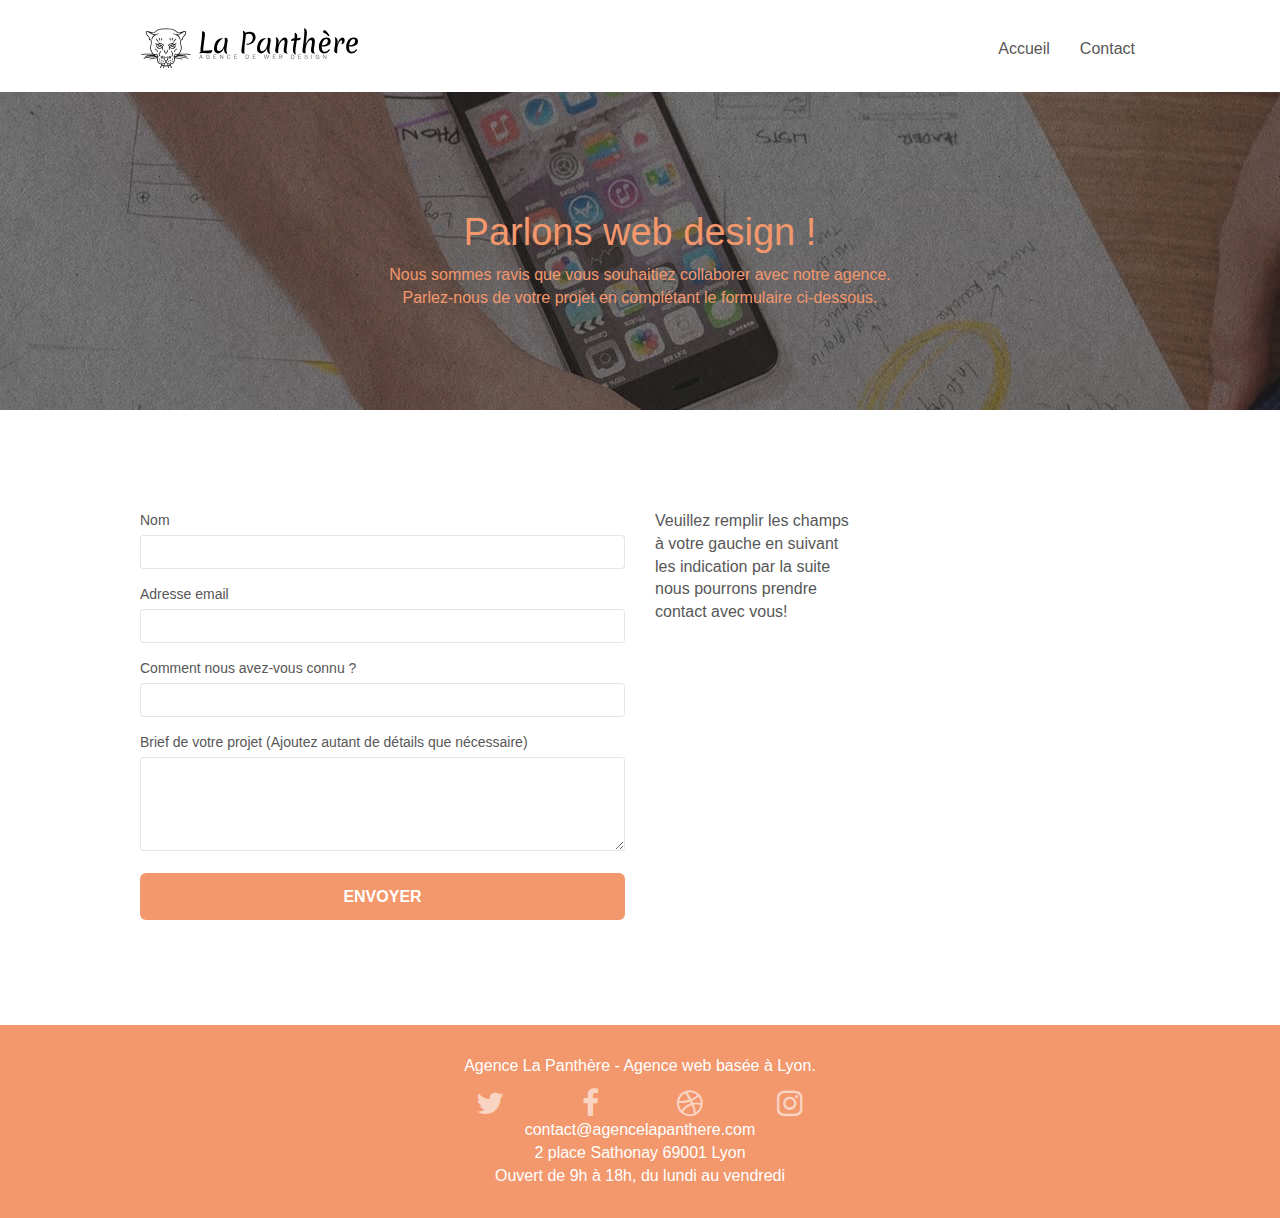
==== page2.html @ a29564c0 "Reupload du projet du a un probléme git" ====
<!doctype html>
<html lang="fr">
<head>
    <meta charset="utf-8">
    <meta name="description" content="Page de contact de L'agence de web design La Panthére">
    <meta name="viewport" content="width=device-width, initial-scale=1.0, viewport-fit=cover">
    <link rel="shortcut icon" type="image/png" href="favicon.jpg">
    
	<link rel="stylesheet" type="text/css" href="./css/bootstrap.css">
	<link rel="stylesheet" type="text/css" href="style.css">
	<link rel="stylesheet" type="text/css" href="./css/font-awesome.css">
	<link rel="stylesheet" type="text/css" href="./css/et-line.css">
	
    
	<script src="./js/jquery-2.1.0.js"></script>
	<script src="./js/bootstrap.js"></script>
	<script src="./js/blocs.js"></script>
	<script src="./js/jquery.touchSwipe.js" defer></script>
	<script src="./js/gmaps.js"></script>
    <title>Contact</title>

    
<!-- Analytics -->
 
<!-- Analytics END -->
    
</head>
<body>
<!-- Principal conteneur -->
<div class="page-container">
    
<!-- bloc-0 -->
<div class="bloc bgc-white l-bloc " id="bloc-0">
	<div class="container bloc-sm">
		<nav class="navbar row">
			<div class="navbar-header">
				<a class="navbar-brand" href="index.html"><img src="img/agence-la-panthere-monochrome.svg" alt="atlanta web design logo" height="40" /></a>
				<button id="nav-toggle" type="button" class="ui-navbar-toggle navbar-toggle" data-toggle="collapse" data-target=".navbar-1">
					<span class="sr-only">Toggle navigation</span><span class="icon-bar"></span><span class="icon-bar"></span><span class="icon-bar"></span>
				</button>
			</div>
			<div class="collapse navbar-collapse navbar-1 special-dropdown-nav">
				<ul class="site-navigation nav navbar-nav">
					<li>
						<a href="index.html">Accueil</a>
					</li>
					<li>
					</li>
					<li>
						<a href="page2.html">Contact</a>
					</li>
				</ul>
			</div>
		</nav>
	</div>
</div>
<!-- bloc-0 END -->

<!-- bloc-6 -->
<div class="bloc bgc-dark-slate-blue bg-banniere d-bloc bg-t-edge bloc-bg-texture texture-paper b-parallax" id="bloc-6">
	<div class="container bloc-lg">
		<div class="row">
			<div class="col-sm-12">
				<h1 class="text-center hero-bloc-text tc-white h1_">
					Parlons web design !
				</h1>
				<p class="text-center mg-lg tc-white tight-width-whitespace">
					Nous sommes ravis que vous souhaitiez collaborer avec notre agence.<br>
					Parlez-nous de votre projet en complétant le formulaire ci-dessous.
				</p>
			</div>
		</div>
	</div>
</div>
<!-- bloc-6 END -->

<!-- bloc-7 -->
<div class="bloc bgc-white l-bloc" id="bloc-7">
	<div class="container bloc-lg">
		<div class="row">
			<div class="col-sm-6">
				<form id="form_1" novalidate success-msg="Your message has been sent." fail-msg="Sorry it seems that our mail server is not responding, Sorry for the inconvenience!">
					<div class="form-group">
						<label for="name">
							Nom
						</label>
						<input id="name" class="form-control" required />
					</div>
					<div class="form-group">
						<label for="email">
							Adresse email
						</label>
						<input id="email" class="form-control" type="email" required />
					</div>
					<div class="form-group">
						<label for="input_504">
							Comment nous avez-vous connu ?
						</label>
						<input class="form-control" type="email" required id="input_504" />
					</div>
					<div class="form-group">
						<label for="message">
							Brief de votre projet (Ajoutez autant de détails que nécessaire)<br>
						</label>
						<textarea id="message" class="form-control" rows="4" cols="50" required></textarea>
					</div> 
					<button class="bloc-button btn btn-lg btn-block cta-hero btn-atomic-tangerine" type="submit">
						Envoyer
					</button>
				</form>
			</div>
			<div class="col-sm-6">
				<p>
					Veuillez remplir les champs<br> à votre gauche en suivant<br> les indication par la suite<br> nous pourrons prendre<br> contact avec vous!
				</p>
			</div>
		</div>
	</div>
</div>
<!-- bloc-7 END -->

<!-- ScrollToTop Button -->
<a href="#" class="bloc-button btn btn-d scrollToTop" onclick="scrollToTarget('1')"><span class="fa fa-chevron-up"></span></a>
<!-- ScrollToTop Button END-->


<!-- Footer - bloc-8 -->
<div class="bloc bgc-atomic-tangerine d-bloc" id="bloc-8">
	<div class="container bloc-sm">
		<div class="row">
			<div class="col-sm-12">
				<p class="text-center white">
					Agence La Panthère - Agence web basée à Lyon.<br>
				</p>
				<div class="row row-no-gutters social">
					<div class="col-sm-3">
						<div class="text-center">
							<a class="social" href="index.html" aria-label="Twitter"><span class="fa fa-twitter icon-md"></span></a>
						</div>
					</div>
					<div class="col-sm-3">
						<div class="text-center">
							<a class="social" href="index.html" aria-label="Facebook"><span class="fa fa-facebook icon-md"></span></a>
						</div>
					</div>
					<div class="col-sm-3">
						<div class="text-center">
							<a class="social" href="index.html" aria-label="Dribbble"><span class="fa fa-dribbble icon-md"></span></a>
						</div>
					</div>
					<div class="col-sm-3">
						<div class="text-center">
							<a class="social" href="index.html" aria-label="Instagram"><span class="fa fa-instagram icon-md"></span></a>
						</div>
					</div>

					<p class="text-center white contact">
						contact@agencelapanthere.com<br>
						2 place Sathonay 69001 Lyon<br>
						Ouvert de 9h à 18h, du lundi au vendredi
					</p>
				</div>
			</div>
		</div>
	</div>
</div>
<!-- Footer - bloc-8 END -->

</div>
<!-- Principal conteneur END -->
    

</body>
</html>
---- style.css ----
body {
    margin: 0;
    padding: 0;
    background: #FFF;
    overflow-x: hidden;
    -webkit-font-smoothing: antialiased;
    -moz-osx-font-smoothing: grayscale;
}

a,
button {
    transition: all .3s ease-in-out;
    outline: none!important;
}

a:hover {
    text-decoration: none;
    cursor: pointer;
}

#page-loading-blocs-notifaction {
    position: fixed;
    top: 0;
    bottom: 0;
    width: 100%;
    z-index: 100000;
    background: #FFFFFF url("img/pageload-spinner.gif") no-repeat center center;
}

.bloc {
    width: 100%;
    clear: both;
    background: 50% 50% no-repeat;
    padding: 0 50px;
    -webkit-background-size: cover;
    -moz-background-size: cover;
    -o-background-size: cover;
    background-size: cover;
    position: relative;
}

.bloc .container {
    padding-left: 0;
    padding-right: 0;
}

.bloc-lg {
    padding: 100px 50px;
}

.bloc-md {
    padding: 50px;
}

.bloc-sm {
    padding: 20px 50px;
}

.bg-center,
.bg-l-edge,
.bg-r-edge,
.bg-t-edge,
.bg-b-edge,
.bg-tl-edge,
.bg-bl-edge,
.bg-tr-edge,
.bg-br-edge,
.bg-repeat {
    -webkit-background-size: auto!important;
    -moz-background-size: auto!important;
    -o-background-size: auto!important;
    background-size: auto!important;
}

.bg-repeat {
    background: repeat;
}

.bg-t-edge {
    background: top no-repeat;
}

.bloc-bg-texture::before {
    content: "";
    background-size: 2px 2px;
    position: absolute;
    top: 0;
    bottom: 0;
    left: 0;
    right: 0;
}

.texture-paper::before {
    background: url("img/texture-paper.webp");
    background-size: 280px 280px;
    opacity: 1;
}

.b-parallax {
    background-attachment: fixed;
}

.d-bloc {
    color: rgba(255, 255, 255, .7);
}

.d-bloc button:hover {
    color: rgba(255, 255, 255, .9);
}

.d-bloc .icon-round,
.d-bloc .icon-square,
.d-bloc .icon-rounded,
.d-bloc .icon-semi-rounded-a,
.d-bloc .icon-semi-rounded-b {
    border-color: rgba(255, 255, 255, .9);
}

.d-bloc .divider-h span {
    border-color: rgba(255, 255, 255, .2);
}

.d-bloc .a-btn,
.d-bloc .navbar a,
.d-bloc .navbar-brand,
.d-bloc a .icon-sm,
.d-bloc a .icon-md,
.d-bloc a .icon-lg,
.d-bloc a .icon-xl,
.d-bloc h1 a,
.d-bloc h2 a,
.d-bloc h3 a,
.d-bloc h4 a,
.d-bloc h5 a,
.d-bloc h6 a,
.d-bloc p a {
    color: rgba(255, 255, 255, .6);
}

.d-bloc .a-btn:hover,
.d-bloc .navbar a:hover,
.d-bloc .navbar-brand:hover,
.d-bloc a:hover .icon-sm,
.d-bloc a:hover .icon-md,
.d-bloc a:hover .icon-lg,
.d-bloc a:hover .icon-xl,
.d-bloc h1 a:hover,
.d-bloc h2 a:hover,
.d-bloc h3 a:hover,
.d-bloc h4 a:hover,
.d-bloc h5 a:hover,
.d-bloc h6 a:hover,
.d-bloc p a:hover {
    color: rgba(255, 255, 255, 1);
}

.d-bloc .navbar-toggle .icon-bar {
    background: rgba(255, 255, 255, 1);
}

.d-bloc .btn-wire,
.d-bloc .btn-wire:hover {
    color: rgba(255, 255, 255, 1);
    border-color: rgba(255, 255, 255, 1);
}

.d-bloc .panel {
    color: rgba(0, 0, 0, .5);
}

.d-bloc .panel button:hover {
    color: rgba(0, 0, 0, .7);
}

.d-bloc .panel icon {
    border-color: rgba(0, 0, 0, .7);
}

.d-bloc .panel .divider-h span {
    border-color: rgba(0, 0, 0, .1);
}

.d-bloc .panel .a-btn {
    color: rgba(0, 0, 0, .6);
}

.d-bloc .panel .a-btn:hover {
    color: rgba(0, 0, 0, 1);
}

.d-bloc .panel .btn-wire,
.d-bloc .panel .btn-wire:hover {
    color: rgba(0, 0, 0, .7);
    border-color: rgba(0, 0, 0, .3);
}

.d-bloc .panel,
.l-bloc {
    color: rgba(0, 0, 0, .5);
}

.d-bloc .panel button:hover,
.l-bloc button:hover {
    color: rgba(0, 0, 0, .7);
}

.l-bloc .icon-round,
.l-bloc .icon-square,
.l-bloc .icon-rounded,
.l-bloc .icon-semi-rounded-a,
.l-bloc .icon-semi-rounded-b {
    border-color: rgba(0, 0, 0, .7);
}

.d-bloc .panel .divider-h span,
.l-bloc .divider-h span {
    border-color: rgba(0, 0, 0, .1);
}

.d-bloc .panel .a-btn,
.l-bloc .a-btn,
.l-bloc .navbar a,
.l-bloc .navbar-brand,
.l-bloc a .icon-sm,
.l-bloc a .icon-md,
.l-bloc a .icon-lg,
.l-bloc a .icon-xl,
.l-bloc h1 a,
.l-bloc h2 a,
.l-bloc h3 a,
.l-bloc h4 a,
.l-bloc h5 a,
.l-bloc h6 a,
.l-bloc p a {
    color: rgba(0, 0, 0, .6);
}

.d-bloc .panel .a-btn:hover,
.l-bloc .a-btn:hover,
.l-bloc .navbar a:hover,
.l-bloc .navbar-brand:hover,
.l-bloc a:hover .icon-sm,
.l-bloc a:hover .icon-md,
.l-bloc a:hover .icon-lg,
.l-bloc a:hover .icon-xl,
.l-bloc h1 a:hover,
.l-bloc h2 a:hover,
.l-bloc h3 a:hover,
.l-bloc h4 a:hover,
.l-bloc h5 a:hover,
.l-bloc h6 a:hover,
.l-bloc p a:hover {
    color: rgba(0, 0, 0, 1);
}

.l-bloc .navbar-toggle .icon-bar {
    color: rgba(0, 0, 0, .6);
}

.d-bloc .panel .btn-wire,
.d-bloc .panel .btn-wire:hover,
.l-bloc .btn-wire,
.l-bloc .btn-wire:hover {
    color: rgba(0, 0, 0, .7);
    border-color: rgba(0, 0, 0, .3);
}

.voffset {
    margin-top: 30px;
}

.voffset-lg {
    margin-top: 80px;
}

.row-no-gutters {
    margin-right: 0;
    margin-left: 0;
}

.row.row-no-gutters > [class^="col-"],
.row.row-no-gutters > [class*=" col-"] {
    padding-right: 0;
    padding-left: 0;
}

#bloc-1-hero h1 {
    font-size: 32px;
}

.navbar {
    margin-bottom: 0;
    z-index: 1;
}

.navbar-brand {
    height: auto;
    padding: 3px 15px;
    font-size: 25px;
    font-weight: normal;
    font-weight: 600;
    line-height: 44px;
}

.navbar-brand img {
    max-height: 200px;
    margin: 0 5px 0 0;
    display: inline;
}

.navbar-brand img[src$=svg] {
    min-width: 100px;
}

.nav-center .navbar-brand img {
    margin: 0;
}

.navbar .nav {
    padding-top: 2px;
    margin-right: -16px;
    float: right;
    z-index: 1;
}

.nav > li {
    float: left;
    margin-top: 4px;
    font-size: 16px;
}

.navbar-nav .open .dropdown-menu > li > a {
    text-align: inherit;
}

.nav > li a:hover,
.nav > li a:focus {
    background: transparent;
}

.navbar-toggle {
    margin: 10px 10px 0 0;
    border: 0px;
}

.navbar-toggle:hover {
    background: transparent!important;
}

.navbar-toggle .icon-bar {
    background-color: rgba(0, 0, 0, .5);
    width: 26px;
}

.nav-invert .navbar .nav {
    float: left;
}

.nav-invert .navbar-header,
.nav-invert .navbar-brand {
    float: right;
    position: relative;
    z-index: 2;
}

.citation {
    font-size: 20px;
}

.signe{
    font-weight: 100;
    font-size: 19px;
    color: gray;
}

@media (min-width: 768px) {
    .site-navigation {
        position: absolute;
        top: 50%;
        right: 20px;
        transform: translate(0, -50%);
        -webkit-transform: translateY(-50%);
    }
    .nav > li .dropdown-menu a,
    .nav > li .dropdown-menu a:hover {
        color: #484848;
    }
    .nav-invert .site-navigation {
        left: 0;
        right: 0;
    }
    .nav-center {
        text-align: center;
    }
    .nav-center .navbar-header {
        width: 100%;
    }
    .nav-center .navbar-header,
    .nav-center .navbar-brand,
    .nav-center .nav > li {
        float: none;
        display: inline-block;
    }
    .nav-center .site-navigation {
        position: relative;
        width: 100%;
        right: 0;
        margin-right: 0px;
        margin-top: 20px;
    }
    .nav-center.mini-nav .navbar-toggle {
        float: none;
        margin: 10px auto 0;
    }
}

.nav > li > .dropdown a {
    background: none!important;
    display: block;
    padding: 14px 15px;
}

nav .caret {
    margin: 0 5px;
}

.dropdown-menu .dropdown-menu {
    top: -8px;
    left: 100%;
}

.dropdown-menu .dropmenu-flow-right {
    top: 100%;
    left: 0;
    margin-left: -1px;
    border-top-left-radius: 0;
    border-top-right-radius: 0;
}

.dropdown-menu .dropdown span {
    border: 4px solid black;
    border-top-color: transparent;
    border-right-color: transparent;
    border-bottom-color: transparent;
    margin: 6px -5px 0 0!important;
    float: right;
}

.mg-md {
    margin-top: 10px;
    margin-bottom: 20px;
}

.mg-lg {
    margin-top: 10px;
    margin-bottom: 40px;
}

.btn {
    margin: 0 5px 5px 0;
}

.btn.pull-right {
    margin: 0 0 5px 5px;
}

.btn-d,
.btn-d:hover,
.btn-d:focus {
    color: #FFF;
    background: rgba(0, 0, 0, .3);
}

button {
    outline: none!important;
}

.btn-rd {
    border-radius: 40px;
}

.btn-clean {
    border: 1px solid rgba(0, 0, 0, .08);
    border-bottom-color: rgba(0, 0, 0, .1);
    text-shadow: 0 1px 0 rgba(0, 0, 1, .1);
    box-shadow: 0 1px 3px rgba(0, 0, 1, .25), inset 0 1px 0 0 rgba(255, 255, 255, .15);
}

.icon-md {
    font-size: 30px!important;
}

.icon-lg {
    font-size: 60px!important;
}

.sm-shadow {
    text-shadow: 0 1px 2px rgba(0, 0, 0, .3);
}

.panel-sq,
.panel-sq .panel-heading,
.panel-sq .panel-footer {
    border-radius: 0;
}

.panel-rd {
    border-radius: 30px;
}

.panel-rd .panel-heading {
    border-radius: 29px 29px 0 0;
}

.panel-rd .panel-footer {
    border-radius: 0 0 29px 29px;
}

.form-control {
    border-color: rgba(0, 0, 0, .1);
    box-shadow: none;
}

.scrollToTop {
    width: 40px;
    height: 40px;
    position: fixed;
    bottom: 20px;
    right: 20px;
    opacity: 0;
    z-index: 500;
    transition: all .3s ease-in-out;
}

.scrollToTop span {
    margin-top: 6px;
}

.showScrollTop {
    font-size: 14px;
    opacity: 1;
}

a[data-lightbox] {
    position: relative;
    display: block;
    text-align: center;
}

a[data-lightbox]:hover::before {
    content: "+";
    font-family: "HelveticaNeue-Light", "Helvetica Neue Light", "Helvetica Neue", Helvetica, Arial;
    font-size: 32px;
    width: 50px;
    height: 50px;
    margin-left: -25px;
    border-radius: 50%;
    background: rgba(0, 0, 0, .6);
    color: #FFF;
    font-weight: 100;
    z-index: 1;
    position: absolute;
    top: 50%;
    transform: translateY(-50%);
    -webkit-transform: translateY(-50%);
}

a[data-lightbox]:hover img {
    opacity: 0.6;
    -webkit-animation-fill-mode: none;
    animation-fill-mode: none;
}

#lightbox-modal {
    display: flex;
    align-items: center;
}

#lightbox-modal .modal-dialog {
    width: 90%;
    max-width: 900px;
    margin: 0 auto 0;
}

#lightbox-modal .modal-dialog img {
    max-height: 90vh;
    margin: 0 auto;
}

.lightbox-caption {
    padding: 20px;
    color: #FFF;
    background: rgba(0, 0, 0, .5);
    position: absolute;
    left: 15px;
    right: 15px;
    bottom: 5px;
}

.close-lightbox {
    color: #FFF;
    font-size: 30px;
    position: absolute;
    top: 20px;
    right: 20px;
    z-index: 20;
    background: rgba(0, 0, 0, .5);
    border: none;
    line-height: 30px;
    padding: 0 9px 5px;
    opacity: 0.3;
}

.close-lightbox:hover,
.next-lightbox:hover,
.prev-lightbox:hover {
    opacity: 1.0;
    color: #FFF;
}

.next-lightbox,
.prev-lightbox {
    font-size: 20px;
    color: rgba(255, 255, 255, .9);
    background: rgba(0, 0, 0, .5);
    transition: all .2s ease-in-out;
    position: absolute;
    top: 45%;
    z-index: 1;
    opacity: 0.4;
}

.next-lightbox {
    padding: 6px 8px 1px 13px;
    right: 25px;
}

.prev-lightbox {
    padding: 6px 13px 1px 10px;
    left: 25px;
}

.snapshot-lb .modal-body {
    padding-bottom: 45px;
}

.snapshot-lb .lightbox-caption {
    padding: 0;
    color: rgba(0, 0, 0, .5);
    background: none;
}

h1,
h2,
h3,
h4,
h5,
h6,
p,
label,
.btn,
a {
    font-family: "helvetica";
    font-weight: 400;
    color: #575757!important;
}

.container {
    max-width: 1000px;
}

.hero-bloc-text {
    font-size: 38px;
}

.hero-bloc-text-sub {
    font-size: 36px;
}



.statement-bloc-text {
    line-height: 26px;
    font-style: italic;
    font-size: 20px;
    text-align: center;
    font-weight: lighter;
    max-width: 520px;
    margin: auto auto auto auto;
}

p {
    font-size: 16px;
}

.tight-width-whitespace {
    max-width: 600px;
    margin: auto auto auto auto;
}

.h1 {
    font-size: 20px;
    font-family: "Open Sans";
}

.cta-hero {
    margin-top: 22px;
    color: #FFFFFF!important;
    text-transform: uppercase;
    padding: 12px 28px 12px 28px;
    font-size: 16px;
    font-weight: 700;
}

.social {
    max-width: 400px;
    margin: auto auto auto auto;
}

h2 {
    font-size: 22px;
    line-height: 1.4em;
}

h3 {
    font-size: 15px;
    text-transform: uppercase;
    font-weight: 700;
    color: #333333!important;
}

.med-width-whitespace {
    max-width: 800px;
    margin: auto auto auto auto;
    box-shadow: 0px 0px 0px #000000;
}

h1 {
    color: #333333!important;
}

h4 {
    color: #333333!important;
}

.icons {
    margin-bottom: 14px;
    margin-top: 24px;
}

.white {
    color: #FFFFFF!important;
    margin-top: 10px;
}


.portfolio-thumb {
    margin-bottom: 24px;
}

.portfolio-row {
    margin-bottom: 44px;
    margin-top: 50px;
}

.avatar {
    box-shadow: 0px 4px 9px rgba(0, 0, 0, 0.3);
}

.black-background {
    background-color: rgba(0, 0, 0, 0.6);
    padding: 40px 40px 40px 40px;
}

.bold-link {
    font-weight: 900;
    text-decoration: underline!important;
}

.bgc-white {
    background-color: #FFFFFF;
}

.bgc-dark-slate-blue {
    background-color: #364577;
}

.bgc-atomic-tangerine {
    background-color: #F3976C;
}

.tc-white {
    color: #F3976C!important;
}



.btn-atomic-tangerine {
    background: #F3976C;
    color: #FFFFFF!important;
}

.titre_block{
font-weight: bold;
font-size: 20px;
}
.img-responsive{
    width: 270px;
    height: 270px;
}

.btn-atomic-tangerine:hover {
    background: #c27956!important;
    color: #FFFFFF!important;
}

.ltc-white {
    color: #FFFFFF!important;
}

.ltc-white:hover {
    color: #cccccc!important;
}

.ltc-atomic-tangerine {
    color: #F3976C!important;
}

.ltc-atomic-tangerine:hover {
    color: #c27956!important;
}

.icon-dark-slate-blue {
    color: #364577!important;
    border-color: #364577!important;
}

.image-resize-mode{
    width: 100px;
    height: 100px;
}

.portfolio-thum{
    width: 270px;
    height: 270px;
}

.bg-dots-bg {
    background-image: url("img/dots-bg.webp");
}

.bg-lines-h2-bg {
    background-image: url("img/lines-h2-bg.webp");
}

.bg-banniere {
    background-image: url("img/agence-la-panthere.webp");
}

.bg-presentation {
    background-image: url("img/image-de-presentation.webp");
}

@media (max-width: 1024px) {
    .bloc {
        padding-left: 20px;
        padding-right: 20px;
    }
    .bloc.full-width-bloc,
    .bloc-tile-2.full-width-bloc .container,
    .bloc-tile-3.full-width-bloc .container,
    .bloc-tile-4.full-width-bloc .container {
        padding-left: 0;
        padding-right: 0;
    }
}

@media (max-width: 992px) and (min-width: 768px) {
    .navbar .nav {
        max-width: 80%
    }
    .nav-center.navbar .nav {
        max-width: 100%
    }
}

@media only screen and (min-device-width: 768px) and (max-device-width: 1024px) and (orientation: landscape) {
    .b-parallax {
        background-attachment: scroll;
    }
}

@media only screen and (min-device-width: 1024px) and (max-device-width: 1366px) and (-webkit-min-device-pixel-ratio: 1.5) {
    .b-parallax {
        background-attachment: scroll;
    }
}

@media (max-width: 991px) {
    .container {
        width: 100%;
    }
    .b-parallax {
        background-attachment: scroll;
    }
    .page-container,
    #hero-bloc {
        overflow-x: hidden;
        position: relative;
    }
    .bloc {
        padding-left: constant(safe-area-inset-left);
        padding-right: constant(safe-area-inset-right);
    }
    .bloc-group,
    .bloc-group .bloc {
        display: block;
        width: 100%;
    }
    .bloc-fill-screen .fill-bloc-top-edge,
    .bloc-fill-screen .fill-bloc-bottom-edge {
        padding: 0 20px;
        padding-left: constant(safe-area-inset-left);
        padding-right: constant(safe-area-inset-right);
    }
}

@media (max-width: 767px) {
    .page-container {
        overflow-x: hidden;
        position: relative;
    }
    h1,
    h2,
    h3,
    h4,
    h5,
    h6,
    p,
    #disqus_thread {
        padding-left: 10px!important;
        padding-right: 10px!important;
    }
    .b-parallax {
        background-attachment: scroll;
    }
    .navbar .nav {
        padding-top: 0;
        border-top: 1px solid rgba(0, 0, 0, .2);
        float: none!important;
    }
    .navbar.row {
        margin-left: 0;
        margin-right: 0;
    }
    .site-navigation {
        position: inherit;
        transform: none;
        -webkit-transform: none;
        -ms-transform: none;
    }
    .nav > li {
        margin-top: 0;
        border-bottom: 1px solid rgba(0, 0, 0, .1);
        background: rgba(0, 0, 0, .05);
        text-align: left;
        padding-left: 15px;
        width: 100%;
    }
    .nav > li:hover {
        background: rgba(0, 0, 0, .08);
    }
    .dropdown .dropdown a .caret {
        float: none;
        margin: 5px 0 0 10px!important;
        border: 4px solid black;
        border-bottom-color: transparent;
        border-right-color: transparent;
        border-left-color: transparent;
    }
    #hero-bloc .navbar .nav {
        background: rgba(0, 0, 0, .8);
    }
    #hero-bloc .navbar .nav a {
        color: rgba(255, 255, 255, .6);
    }
    .hero {
        padding: 50px 0;
    }
    .hero-nav {
        left: -1px;
        right: -1px;
    }
    .navbar-collapse {
        padding: 0;
        overflow-x: hidden;
        -webkit-box-shadow: none;
        box-shadow: none;
    }
    .navbar-brand img {
        max-height: 40px;
        width: auto;
    }
    .nav-invert .navbar-header {
        float: none;
        width: 100%;
    }
    .nav-invert .navbar-toggle {
        float: left;
        margin-left: 10px;
    }
    .bloc {
        padding-left: 0;
        padding-right: 0;
    }
    .bloc-xxl,
    .bloc-xl,
    .bloc-lg {
        padding: 40px 0;
    }
    .bloc-sm,
    .bloc-md {
        padding-left: 0;
        padding-right: 0;
    }
    .bloc-tile-2 .container,
    .bloc-tile-3 .container,
    .bloc-tile-4 .container,
    .bloc-fill-screen .fill-bloc-top-edge,
    .bloc-fill-screen .fill-bloc-bottom-edge {
        padding-left: 0;
        padding-right: 0;
    }
    .a-block {
        padding: 0 10px;
    }
    .btn-dwn {
        display: none;
    }
    .voffset {
        margin-top: 5px;
    }
    .voffset-md {
        margin-top: 20px;
    }
    .voffset-lg {
        margin-top: 30px;
    }
    form {
        padding: 5px;
    }
    .close-lightbox {
        display: inline-block;
    }
    .blocsapp-device-iphone5 {
        background-size: 216px 425px;
        padding-top: 60px;
        width: 216px;
        height: 425px;
    }
    .blocsapp-device-iphone5 img {
        width: 180px;
        height: 320px;
    }
}

@media (max-width: 400px) {
    .bloc {
        padding-left: 0;
        padding-right: 0;
    }
}

@media (max-width: 767px) {
    .bloc-mob-center-text {
        text-align: center;
    }
}

@media screen and (min-width: 320px) and (max-width: 550px) {
    .img-responsive{
        margin: auto;
    }
}
---- css/et-line.css ----
@font-face {
    font-family: et-line;
    src: url(../fonts/et-line.eot);
    src: url(../fonts/et-line.eot?#iefix) format('embedded-opentype'), url(../fonts/et-line.woff) format('woff'), url(../fonts/et-line.ttf) format('truetype'), url(../fonts/et-line.svg#et-line) format('svg');
    font-weight: 400;
    font-style: normal
}

.et-icon-adjustments,
.et-icon-alarmclock,
.et-icon-anchor,
.et-icon-aperture,
.et-icon-attachment,
.et-icon-bargraph,
.et-icon-basket,
.et-icon-beaker,
.et-icon-bike,
.et-icon-book-open,
.et-icon-briefcase,
.et-icon-browser,
.et-icon-calendar,
.et-icon-camera,
.et-icon-caution,
.et-icon-chat,
.et-icon-circle-compass,
.et-icon-clipboard,
.et-icon-clock,
.et-icon-cloud,
.et-icon-compass,
.et-icon-desktop,
.et-icon-dial,
.et-icon-document,
.et-icon-documents,
.et-icon-download,
.et-icon-dribbble,
.et-icon-edit,
.et-icon-envelope,
.et-icon-expand,
.et-icon-facebook,
.et-icon-flag,
.et-icon-focus,
.et-icon-gears,
.et-icon-genius,
.et-icon-gift,
.et-icon-global,
.et-icon-globe,
.et-icon-googleplus,
.et-icon-grid,
.et-icon-happy,
.et-icon-hazardous,
.et-icon-heart,
.et-icon-hotairballoon,
.et-icon-hourglass,
.et-icon-key,
.et-icon-laptop,
.et-icon-layers,
.et-icon-lifesaver,
.et-icon-lightbulb,
.et-icon-linegraph,
.et-icon-linkedin,
.et-icon-lock,
.et-icon-magnifying-glass,
.et-icon-map,
.et-icon-map-pin,
.et-icon-megaphone,
.et-icon-mic,
.et-icon-mobile,
.et-icon-newspaper,
.et-icon-notebook,
.et-icon-paintbrush,
.et-icon-paperclip,
.et-icon-pencil,
.et-icon-phone,
.et-icon-picture,
.et-icon-pictures,
.et-icon-piechart,
.et-icon-presentation,
.et-icon-pricetags,
.et-icon-printer,
.et-icon-profile-female,
.et-icon-profile-male,
.et-icon-puzzle,
.et-icon-quote,
.et-icon-recycle,
.et-icon-refresh,
.et-icon-ribbon,
.et-icon-rss,
.et-icon-sad,
.et-icon-scissors,
.et-icon-scope,
.et-icon-search,
.et-icon-shield,
.et-icon-speedometer,
.et-icon-strategy,
.et-icon-streetsign,
.et-icon-tablet,
.et-icon-target,
.et-icon-telescope,
.et-icon-toolbox,
.et-icon-tools,
.et-icon-tools-2,
.et-icon-trophy,
.et-icon-tumblr,
.et-icon-twitter,
.et-icon-upload,
.et-icon-video,
.et-icon-wallet,
.et-icon-wine {
    font-family: et-line;
    speak: none;
    font-style: normal;
    font-weight: 400;
    font-variant: normal;
    text-transform: none;
    line-height: 1;
    -webkit-font-smoothing: antialiased;
    -moz-osx-font-smoothing: grayscale;
    display: inline-block
}

.et-icon-mobile:before {
    content: "\e000"
}

.et-icon-laptop:before {
    content: "\e001"
}

.et-icon-desktop:before {
    content: "\e002"
}

.et-icon-tablet:before {
    content: "\e003"
}

.et-icon-phone:before {
    content: "\e004"
}

.et-icon-document:before {
    content: "\e005"
}

.et-icon-documents:before {
    content: "\e006"
}

.et-icon-search:before {
    content: "\e007"
}

.et-icon-clipboard:before {
    content: "\e008"
}

.et-icon-newspaper:before {
    content: "\e009"
}

.et-icon-notebook:before {
    content: "\e00a"
}

.et-icon-book-open:before {
    content: "\e00b"
}

.et-icon-browser:before {
    content: "\e00c"
}

.et-icon-calendar:before {
    content: "\e00d"
}

.et-icon-presentation:before {
    content: "\e00e"
}

.et-icon-picture:before {
    content: "\e00f"
}

.et-icon-pictures:before {
    content: "\e010"
}

.et-icon-video:before {
    content: "\e011"
}

.et-icon-camera:before {
    content: "\e012"
}

.et-icon-printer:before {
    content: "\e013"
}

.et-icon-toolbox:before {
    content: "\e014"
}

.et-icon-briefcase:before {
    content: "\e015"
}

.et-icon-wallet:before {
    content: "\e016"
}

.et-icon-gift:before {
    content: "\e017"
}

.et-icon-bargraph:before {
    content: "\e018"
}

.et-icon-grid:before {
    content: "\e019"
}

.et-icon-expand:before {
    content: "\e01a"
}

.et-icon-focus:before {
    content: "\e01b"
}

.et-icon-edit:before {
    content: "\e01c"
}

.et-icon-adjustments:before {
    content: "\e01d"
}

.et-icon-ribbon:before {
    content: "\e01e"
}

.et-icon-hourglass:before {
    content: "\e01f"
}

.et-icon-lock:before {
    content: "\e020"
}

.et-icon-megaphone:before {
    content: "\e021"
}

.et-icon-shield:before {
    content: "\e022"
}

.et-icon-trophy:before {
    content: "\e023"
}

.et-icon-flag:before {
    content: "\e024"
}

.et-icon-map:before {
    content: "\e025"
}

.et-icon-puzzle:before {
    content: "\e026"
}

.et-icon-basket:before {
    content: "\e027"
}

.et-icon-envelope:before {
    content: "\e028"
}

.et-icon-streetsign:before {
    content: "\e029"
}

.et-icon-telescope:before {
    content: "\e02a"
}

.et-icon-gears:before {
    content: "\e02b"
}

.et-icon-key:before {
    content: "\e02c"
}

.et-icon-paperclip:before {
    content: "\e02d"
}

.et-icon-attachment:before {
    content: "\e02e"
}

.et-icon-pricetags:before {
    content: "\e02f"
}

.et-icon-lightbulb:before {
    content: "\e030"
}

.et-icon-layers:before {
    content: "\e031"
}

.et-icon-pencil:before {
    content: "\e032"
}

.et-icon-tools:before {
    content: "\e033"
}

.et-icon-tools-2:before {
    content: "\e034"
}

.et-icon-scissors:before {
    content: "\e035"
}

.et-icon-paintbrush:before {
    content: "\e036"
}

.et-icon-magnifying-glass:before {
    content: "\e037"
}

.et-icon-circle-compass:before {
    content: "\e038"
}

.et-icon-linegraph:before {
    content: "\e039"
}

.et-icon-mic:before {
    content: "\e03a"
}

.et-icon-strategy:before {
    content: "\e03b"
}

.et-icon-beaker:before {
    content: "\e03c"
}

.et-icon-caution:before {
    content: "\e03d"
}

.et-icon-recycle:before {
    content: "\e03e"
}

.et-icon-anchor:before {
    content: "\e03f"
}

.et-icon-profile-male:before {
    content: "\e040"
}

.et-icon-profile-female:before {
    content: "\e041"
}

.et-icon-bike:before {
    content: "\e042"
}

.et-icon-wine:before {
    content: "\e043"
}

.et-icon-hotairballoon:before {
    content: "\e044"
}

.et-icon-globe:before {
    content: "\e045"
}

.et-icon-genius:before {
    content: "\e046"
}

.et-icon-map-pin:before {
    content: "\e047"
}

.et-icon-dial:before {
    content: "\e048"
}

.et-icon-chat:before {
    content: "\e049"
}

.et-icon-heart:before {
    content: "\e04a"
}

.et-icon-cloud:before {
    content: "\e04b"
}

.et-icon-upload:before {
    content: "\e04c"
}

.et-icon-download:before {
    content: "\e04d"
}

.et-icon-target:before {
    content: "\e04e"
}

.et-icon-hazardous:before {
    content: "\e04f"
}

.et-icon-piechart:before {
    content: "\e050"
}

.et-icon-speedometer:before {
    content: "\e051"
}

.et-icon-global:before {
    content: "\e052"
}

.et-icon-compass:before {
    content: "\e053"
}

.et-icon-lifesaver:before {
    content: "\e054"
}

.et-icon-clock:before {
    content: "\e055"
}

.et-icon-aperture:before {
    content: "\e056"
}

.et-icon-quote:before {
    content: "\e057"
}

.et-icon-scope:before {
    content: "\e058"
}

.et-icon-alarmclock:before {
    content: "\e059"
}

.et-icon-refresh:before {
    content: "\e05a"
}

.et-icon-happy:before {
    content: "\e05b"
}

.et-icon-sad:before {
    content: "\e05c"
}

.et-icon-facebook:before {
    content: "\e05d"
}

.et-icon-twitter:before {
    content: "\e05e"
}

.et-icon-googleplus:before {
    content: "\e05f"
}

.et-icon-rss:before {
    content: "\e060"
}

.et-icon-tumblr:before {
    content: "\e061"
}

.et-icon-linkedin:before {
    content: "\e062"
}

.et-icon-dribbble:before {
    content: "\e063"
}
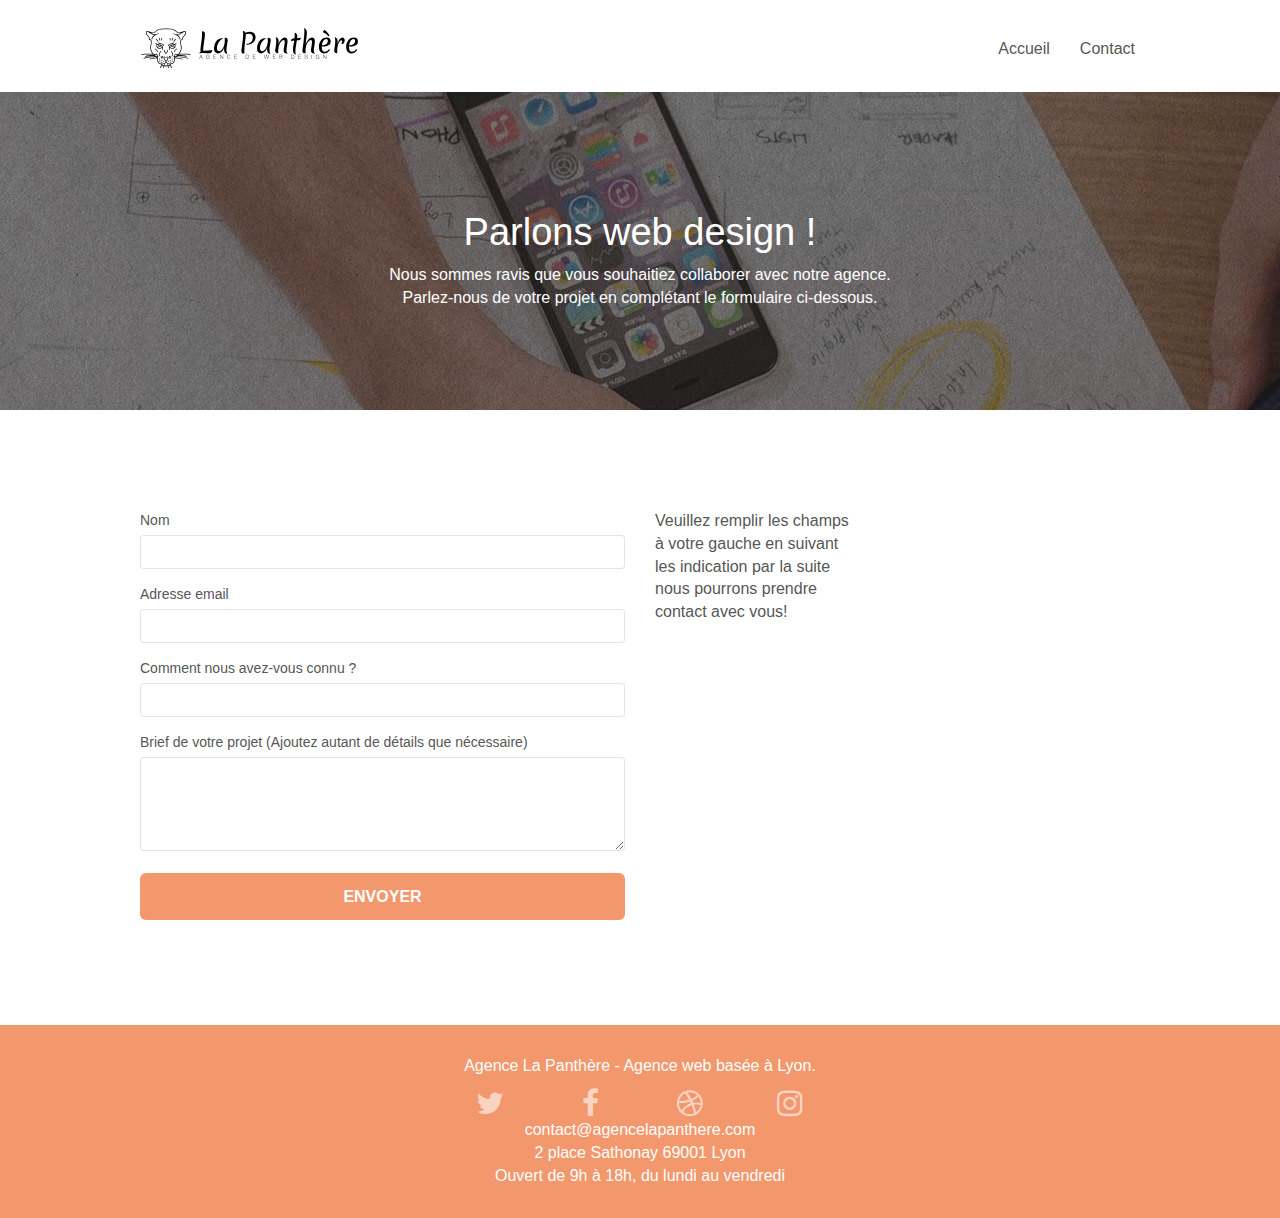
==== commit 12630192: "Modification du Css pour validation W3C" ====
--- a/page2.html
+++ b/page2.html
@@ -34,7 +34,7 @@
 	<div class="container bloc-sm">
 		<nav class="navbar row">
 			<div class="navbar-header">
-				<a class="navbar-brand" href="index.html"><img src="img/agence-la-panthere-monochrome.svg" alt="atlanta web design logo" height="40" /></a>
+				<a class="navbar-brand" href="index.html"><img src="img/agence-la-panthere-monochrome.svg" alt="atlanta web design logo" height="40"></a>
 				<button id="nav-toggle" type="button" class="ui-navbar-toggle navbar-toggle" data-toggle="collapse" data-target=".navbar-1">
 					<span class="sr-only">Toggle navigation</span><span class="icon-bar"></span><span class="icon-bar"></span><span class="icon-bar"></span>
 				</button>
@@ -79,24 +79,24 @@
 	<div class="container bloc-lg">
 		<div class="row">
 			<div class="col-sm-6">
-				<form id="form_1" novalidate success-msg="Your message has been sent." fail-msg="Sorry it seems that our mail server is not responding, Sorry for the inconvenience!">
+				<form id="form_1" novalidate>
 					<div class="form-group">
 						<label for="name">
 							Nom
 						</label>
-						<input id="name" class="form-control" required />
+						<input id="name" class="form-control" required>
 					</div>
 					<div class="form-group">
 						<label for="email">
 							Adresse email
 						</label>
-						<input id="email" class="form-control" type="email" required />
+						<input id="email" class="form-control" type="email" required>
 					</div>
 					<div class="form-group">
 						<label for="input_504">
 							Comment nous avez-vous connu ?
 						</label>
-						<input class="form-control" type="email" required id="input_504" />
+						<input class="form-control" type="email" required id="input_504">
 					</div>
 					<div class="form-group">
 						<label for="message">
--- a/style.css
+++ b/style.css
@@ -449,6 +449,7 @@
 .mg-md {
     margin-top: 10px;
     margin-bottom: 20px;
+
 }
 
 .mg-lg {
@@ -790,7 +791,7 @@
 }
 
 .tc-white {
-    color: #F3976C!important;
+    color: #ffffff!important;
 }
 
 
@@ -884,13 +885,13 @@
     }
 }
 
-@media only screen and (min-device-width: 768px) and (max-device-width: 1024px) and (orientation: landscape) {
+@media only screen and (min-width: 768px) and (max-width: 1024px) and (orientation: landscape) {
     .b-parallax {
         background-attachment: scroll;
     }
 }
 
-@media only screen and (min-device-width: 1024px) and (max-device-width: 1366px) and (-webkit-min-device-pixel-ratio: 1.5) {
+@media only screen and (min-width: 1024px) and (max-width: 1366px) and (-webkit-min-device-pixel-ratio: 1.5) {
     .b-parallax {
         background-attachment: scroll;
     }
@@ -908,10 +909,7 @@
         overflow-x: hidden;
         position: relative;
     }
-    .bloc {
-        padding-left: constant(safe-area-inset-left);
-        padding-right: constant(safe-area-inset-right);
-    }
+
     .bloc-group,
     .bloc-group .bloc {
         display: block;
@@ -920,8 +918,6 @@
     .bloc-fill-screen .fill-bloc-top-edge,
     .bloc-fill-screen .fill-bloc-bottom-edge {
         padding: 0 20px;
-        padding-left: constant(safe-area-inset-left);
-        padding-right: constant(safe-area-inset-right);
     }
 }
 
